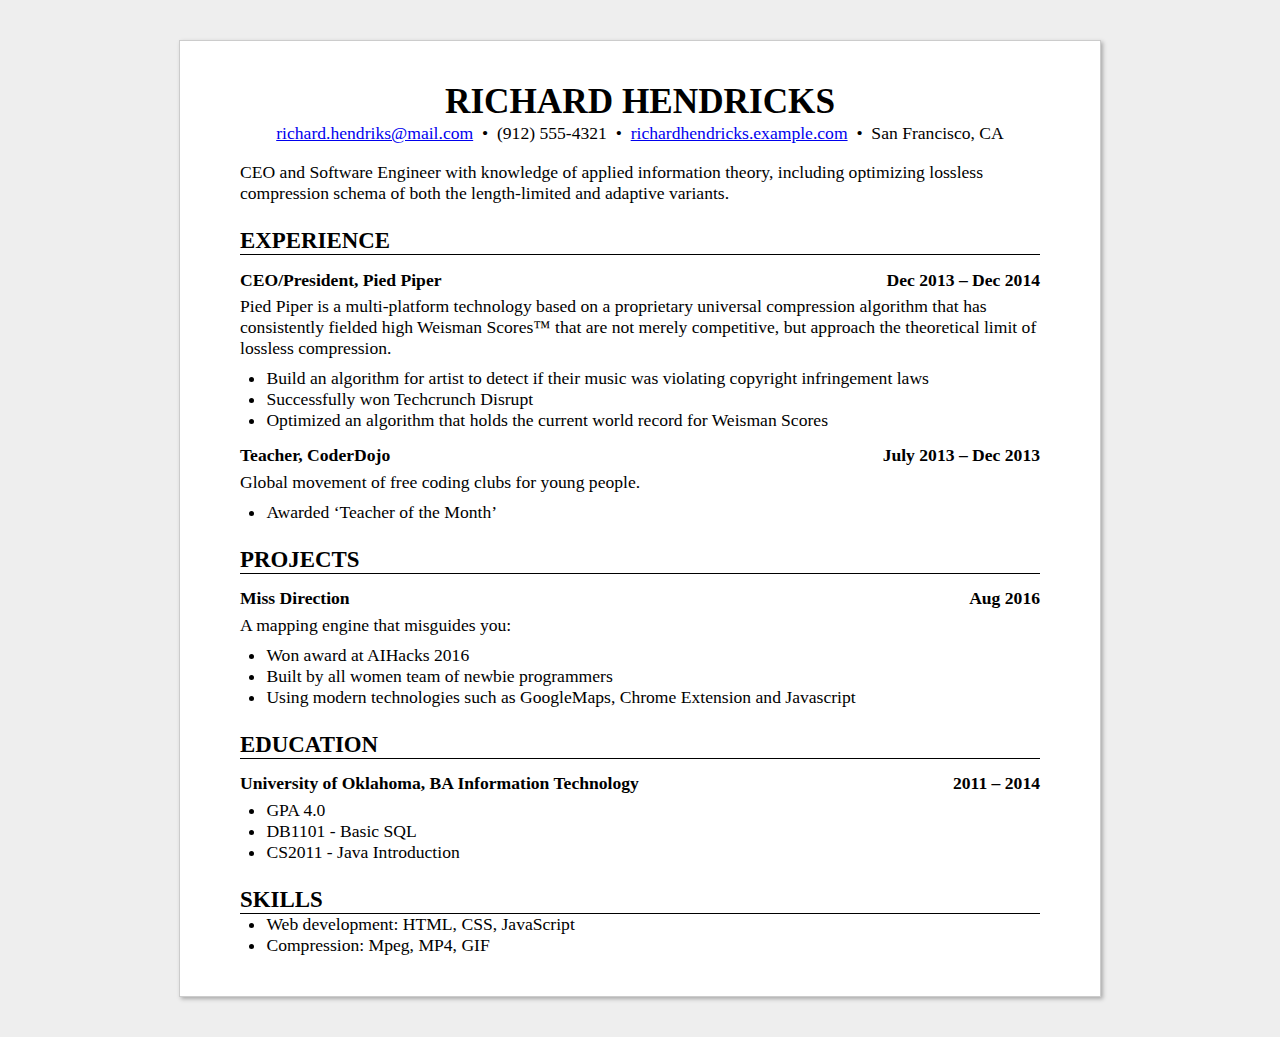
==== resume.html @ e18bf3ad "initial push" ====
<html lang="en">
<head>
<meta charset="UTF-8">
<title>Richard Hendricks</title>
<link rel="stylesheet" type="text/css" href="resume.css">
</head>
<body>
<div id="resume">
<!-- The (first) h1 will be used as the <title> of the HTML page -->

<h1>Richard Hendricks</h1>
<!-- The unordered list immediately after the h1 will be formatted on a single
line. It is intended to be used for contact details -->

<ul>
<li><a href="&#109;&#97;&#105;&#108;&#116;&#111;&#58;&#114;&#105;&#99;&#104;&#97;&#114;&#100;&#46;&#104;&#101;&#110;&#100;&#114;&#105;&#107;&#115;&#64;&#109;&#97;&#105;&#108;&#46;&#99;&#111;&#109;">&#114;&#105;&#99;&#104;&#97;&#114;&#100;&#46;&#104;&#101;&#110;&#100;&#114;&#105;&#107;&#115;&#64;&#109;&#97;&#105;&#108;&#46;&#99;&#111;&#109;</a></li>
<li>(912) 555-4321</li>
<li><a href="http://richardhendricks.example.com">richardhendricks.example.com</a></li>
<li>San Francisco, CA</li>
</ul>
<!-- The paragraph after the h1 and ul and before the first h2 is optional. It
is intended to be used for a short summary. -->

<p>CEO and Software Engineer with knowledge of applied information theory,
including optimizing lossless compression schema of both the length-limited and
adaptive variants.</p>
<h2>Experience</h2>
<!-- You have to wrap the "left" and "right" half of these headings in spans by
hand -->

<h3><span>CEO/President, Pied Piper</span> <span>Dec 2013 &ndash; Dec 2014</span></h3>
<p>Pied Piper is a multi-platform technology based on a proprietary universal
compression algorithm that has consistently fielded high Weisman Scores™ that
are not merely competitive, but approach the theoretical limit of lossless
compression.</p>
<ul>
<li>Build an algorithm for artist to detect if their music was violating
   copyright infringement laws</li>
<li>Successfully won Techcrunch Disrupt</li>
<li>Optimized an algorithm that holds the current world record for Weisman Scores</li>
</ul>
<h3><span>Teacher, CoderDojo</span> <span>July 2013 &ndash; Dec 2013</span></h3>
<p>Global movement of free coding clubs for young people.</p>
<ul>
<li>Awarded &lsquo;Teacher of the Month&rsquo;</li>
</ul>
<h2>Projects</h2>
<h3><span>Miss Direction</span> <span>Aug 2016</span></h3>
<p>A mapping engine that misguides you:</p>
<ul>
<li>Won award at AIHacks 2016</li>
<li>Built by all women team of newbie programmers</li>
<li>Using modern technologies such as GoogleMaps, Chrome Extension and Javascript</li>
</ul>
<h2>Education</h2>
<h3><span>University of Oklahoma, BA Information Technology</span> <span>2011 &ndash; 2014</span></h3>
<ul>
<li>GPA 4.0</li>
<li>DB1101 - Basic SQL</li>
<li>CS2011 - Java Introduction</li>
</ul>
<h2>Skills</h2>
<ul>
<li>Web development: HTML, CSS, JavaScript</li>
<li>Compression: Mpeg, MP4, GIF</li>
</ul></div>
</body>
</html>
---- resume.css ----
body {
    color: #000000;
    background: #EEEEEE;
    font: 1.1em "Times New Roman";
    line-height: 1.2;
    margin: 40px 0;
}
#resume {
    margin: 0 auto;
    max-width: 800px;
    padding: 40px 60px;
    background: #FFFFFF;
    border: 1px solid #CCCCCC;
    box-shadow: 2px 2px 4px #AAAAAA;
    -webkit-box-shadow: 2px 2px 4px #AAAAAA;
}
h1 {
    text-transform: uppercase;
    text-align: center;
    font-size: 200%;
    margin: 0;
    padding: 0;
}
h2 {
    border-bottom: 1px solid #000000;
    text-transform: uppercase;
    font-size: 130%;
    margin: 1em 0 0 0;
    padding: 0;
}
h3 {
    font-size: 100%;
    margin: 0.8em 0 0.3em 0;
    padding: 0;
    display: flex;
    justify-content: space-between;
}
p {
    margin: 0 0 0.5em 0;
    padding: 0;
    }
ul {
    padding: 0;
    margin: 0 1.5em;
    }
/* ul immediately after h1 = contact list */
h1 + ul {
    text-align: center;
    margin: 0;
    padding: 0;
    }
h1 + ul > li {
    display: inline;
    white-space: pre;
    list-style-type: none;
}
h1 + ul > li:after { 
    content: "  \2022  ";
}
h1 + ul > li:last-child:after {
    content: "";
}
/* p immediately after contact list = summary */
h1 + ul + p {
    margin: 1em 0;
}
@media print {
    body {
        font-size: 10pt;
        margin: 0;
        padding: 0;
        background: none;
    }
    #resume {
        margin: 0;
        padding: 0;
        border: 0px;
        background: none;
        box-shadow: none;
        -webkit-box-shadow: none;
    }
    /* Make links black in PDF */
    /* Move this outside the print block to apply this in HTML too */
    a, a:link, a:visited, a:hover {
        color: #000000;
        text-decoration: underline;
    }
}
@page {
    /* Change margins and paper size of PDF */
    /* https://developer.mozilla.org/en-US/docs/Web/CSS/@page */
    size: letter;
    margin: 0.5in 0.8in;
}
@media screen and (max-width: 800px) {
    body {
        font-size: 16pt;
        margin: 0;
        padding: 0;
        background: #FFFFFF !important;
    }
    #resume {
        margin: 0;
        padding: 1em;
        border: 0px;
        background: none;
        box-shadow: none;
        -webkit-box-shadow: none;
    }
}
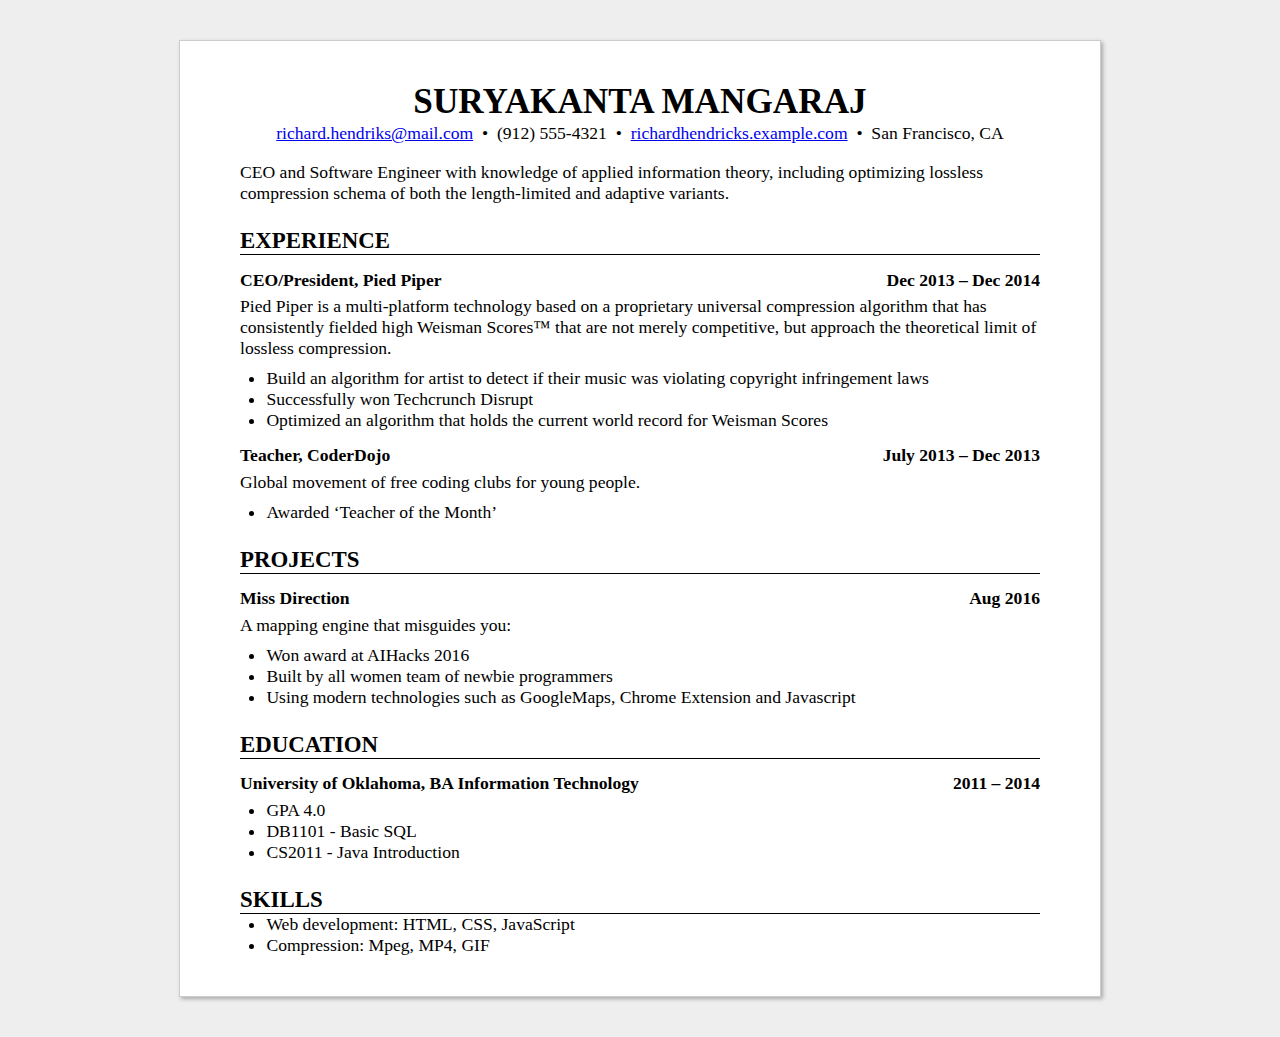
==== commit 5110e81e: "Resume built at 2020-10-07T10:43:13+00:00" ====
--- a/resume.html
+++ b/resume.html
@@ -1,17 +1,15 @@
 <html lang="en">
 <head>
 <meta charset="UTF-8">
-<title>Richard Hendricks</title>
+<title>Suryakanta Mangaraj</title>
 <link rel="stylesheet" type="text/css" href="resume.css">
 </head>
 <body>
 <div id="resume">
 <!-- The (first) h1 will be used as the <title> of the HTML page -->
-
-<h1>Richard Hendricks</h1>
+<h1>Suryakanta Mangaraj</h1>
 <!-- The unordered list immediately after the h1 will be formatted on a single
 line. It is intended to be used for contact details -->
-
 <ul>
 <li><a href="&#109;&#97;&#105;&#108;&#116;&#111;&#58;&#114;&#105;&#99;&#104;&#97;&#114;&#100;&#46;&#104;&#101;&#110;&#100;&#114;&#105;&#107;&#115;&#64;&#109;&#97;&#105;&#108;&#46;&#99;&#111;&#109;">&#114;&#105;&#99;&#104;&#97;&#114;&#100;&#46;&#104;&#101;&#110;&#100;&#114;&#105;&#107;&#115;&#64;&#109;&#97;&#105;&#108;&#46;&#99;&#111;&#109;</a></li>
 <li>(912) 555-4321</li>
@@ -20,14 +18,12 @@
 </ul>
 <!-- The paragraph after the h1 and ul and before the first h2 is optional. It
 is intended to be used for a short summary. -->
-
 <p>CEO and Software Engineer with knowledge of applied information theory,
 including optimizing lossless compression schema of both the length-limited and
 adaptive variants.</p>
 <h2>Experience</h2>
 <!-- You have to wrap the "left" and "right" half of these headings in spans by
 hand -->
-
 <h3><span>CEO/President, Pied Piper</span> <span>Dec 2013 &ndash; Dec 2014</span></h3>
 <p>Pied Piper is a multi-platform technology based on a proprietary universal
 compression algorithm that has consistently fielded high Weisman Scores™ that
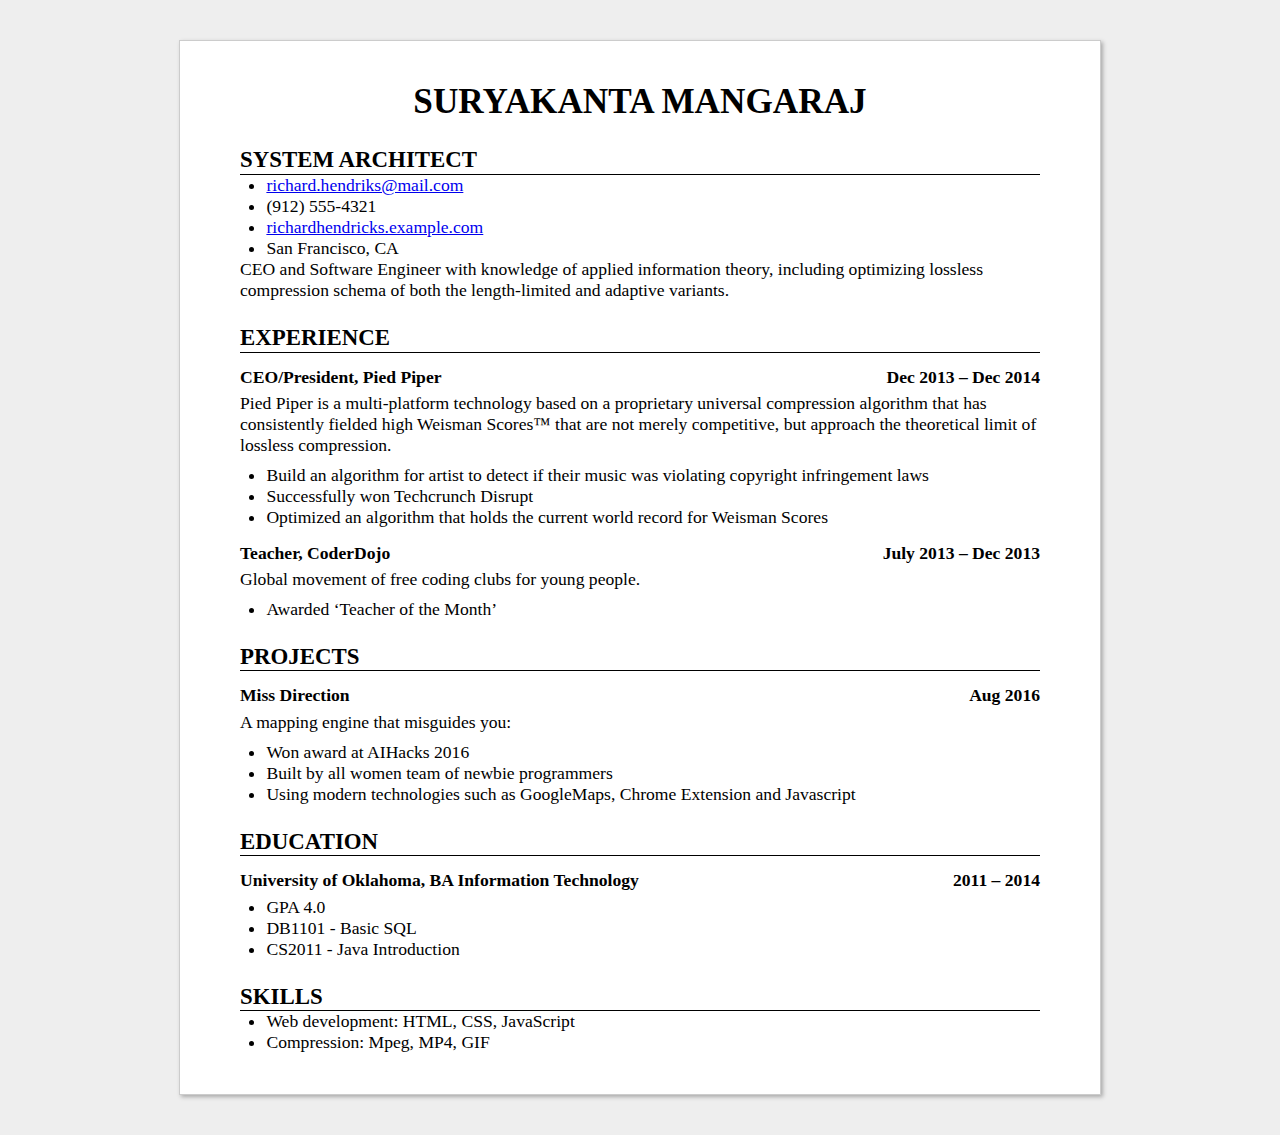
==== commit 298bc5b4: "Resume built at 2020-10-07T10:46:29+00:00" ====
--- a/resume.html
+++ b/resume.html
@@ -8,6 +8,7 @@
 <div id="resume">
 <!-- The (first) h1 will be used as the <title> of the HTML page -->
 <h1>Suryakanta Mangaraj</h1>
+<h2>System Architect</h2>
 <!-- The unordered list immediately after the h1 will be formatted on a single
 line. It is intended to be used for contact details -->
 <ul>
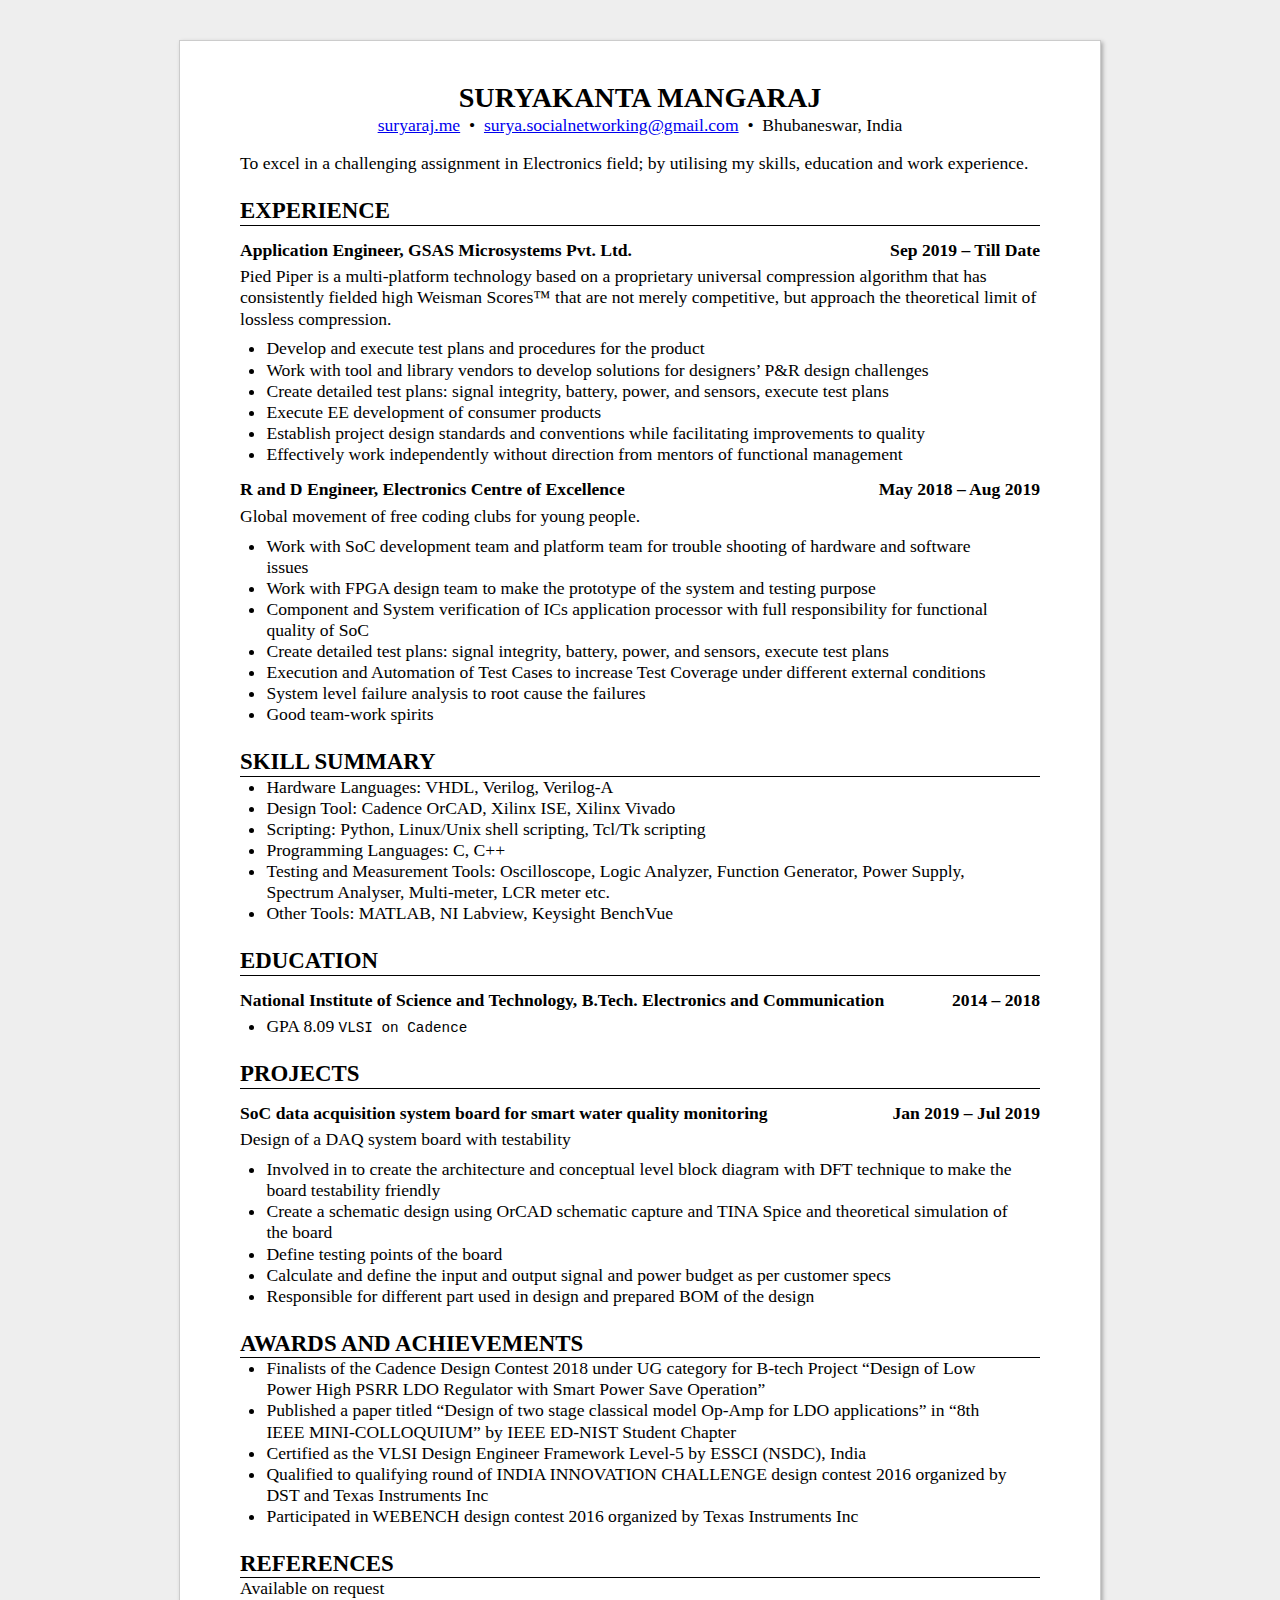
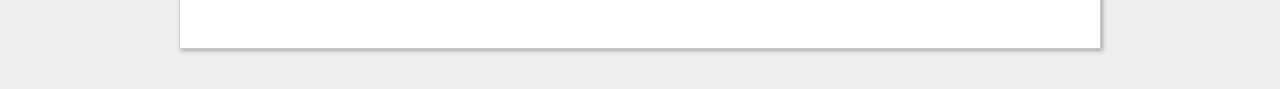
==== commit ddfc7301: "Resume built at 2020-10-07T11:30:36+00:00" ====
--- a/resume.html
+++ b/resume.html
@@ -8,58 +8,77 @@
 <div id="resume">
 <!-- The (first) h1 will be used as the <title> of the HTML page -->
 <h1>Suryakanta Mangaraj</h1>
-<h2>System Architect</h2>
 <!-- The unordered list immediately after the h1 will be formatted on a single
 line. It is intended to be used for contact details -->
 <ul>
-<li><a href="&#109;&#97;&#105;&#108;&#116;&#111;&#58;&#114;&#105;&#99;&#104;&#97;&#114;&#100;&#46;&#104;&#101;&#110;&#100;&#114;&#105;&#107;&#115;&#64;&#109;&#97;&#105;&#108;&#46;&#99;&#111;&#109;">&#114;&#105;&#99;&#104;&#97;&#114;&#100;&#46;&#104;&#101;&#110;&#100;&#114;&#105;&#107;&#115;&#64;&#109;&#97;&#105;&#108;&#46;&#99;&#111;&#109;</a></li>
-<li>(912) 555-4321</li>
-<li><a href="http://richardhendricks.example.com">richardhendricks.example.com</a></li>
-<li>San Francisco, CA</li>
+<li><a href="http://suryaraj.me">suryaraj.me</a></li>
+<li><a href="&#109;&#97;&#105;&#108;&#116;&#111;&#58;&#115;&#117;&#114;&#121;&#97;&#46;&#115;&#111;&#99;&#105;&#97;&#108;&#110;&#101;&#116;&#119;&#111;&#114;&#107;&#105;&#110;&#103;&#64;&#103;&#109;&#97;&#105;&#108;&#46;&#99;&#111;&#109;">&#115;&#117;&#114;&#121;&#97;&#46;&#115;&#111;&#99;&#105;&#97;&#108;&#110;&#101;&#116;&#119;&#111;&#114;&#107;&#105;&#110;&#103;&#64;&#103;&#109;&#97;&#105;&#108;&#46;&#99;&#111;&#109;</a></li>
+<li>Bhubaneswar, India</li>
 </ul>
 <!-- The paragraph after the h1 and ul and before the first h2 is optional. It
 is intended to be used for a short summary. -->
-<p>CEO and Software Engineer with knowledge of applied information theory,
-including optimizing lossless compression schema of both the length-limited and
-adaptive variants.</p>
+<p>To excel in a challenging assignment in Electronics field; by utilising my skills, education and work experience.</p>
 <h2>Experience</h2>
 <!-- You have to wrap the "left" and "right" half of these headings in spans by
 hand -->
-<h3><span>CEO/President, Pied Piper</span> <span>Dec 2013 &ndash; Dec 2014</span></h3>
+<h3><span>Application Engineer, GSAS Microsystems Pvt. Ltd.</span> <span>Sep 2019 &ndash; Till Date</span></h3>
 <p>Pied Piper is a multi-platform technology based on a proprietary universal
 compression algorithm that has consistently fielded high Weisman Scores™ that
 are not merely competitive, but approach the theoretical limit of lossless
 compression.</p>
 <ul>
-<li>Build an algorithm for artist to detect if their music was violating
-   copyright infringement laws</li>
-<li>Successfully won Techcrunch Disrupt</li>
-<li>Optimized an algorithm that holds the current world record for Weisman Scores</li>
+<li>Develop and execute test plans and procedures for the product</li>
+<li>Work with tool and library vendors to develop solutions for designers’ P&amp;R design challenges</li>
+<li>Create detailed test plans: signal integrity, battery, power, and sensors, execute test plans</li>
+<li>Execute EE development of consumer products</li>
+<li>Establish project design standards and conventions while facilitating improvements to quality</li>
+<li>Effectively work independently without direction from mentors of functional management </li>
 </ul>
-<h3><span>Teacher, CoderDojo</span> <span>July 2013 &ndash; Dec 2013</span></h3>
+<h3><span>R and D Engineer, Electronics Centre of Excellence</span> <span>May 2018 &ndash; Aug 2019</span></h3>
 <p>Global movement of free coding clubs for young people.</p>
 <ul>
-<li>Awarded &lsquo;Teacher of the Month&rsquo;</li>
+<li>Work with SoC development team and platform team for trouble shooting of hardware and software issues</li>
+<li>Work with FPGA design team to make the prototype of the system and testing purpose</li>
+<li>Component and System verification of ICs application processor with full responsibility for functional quality of SoC</li>
+<li>Create detailed test plans: signal integrity, battery, power, and sensors, execute test plans</li>
+<li>Execution and Automation of Test Cases to increase Test Coverage under different external conditions</li>
+<li>System level failure analysis to root cause the failures</li>
+<li>Good team-work spirits</li>
+</ul>
+<h2>Skill Summary</h2>
+<ul>
+<li>Hardware Languages: VHDL, Verilog, Verilog-A</li>
+<li>Design Tool: Cadence OrCAD, Xilinx ISE, Xilinx Vivado</li>
+<li>Scripting: Python, Linux/Unix shell scripting, Tcl/Tk scripting</li>
+<li>Programming Languages: C, C++</li>
+<li>Testing and Measurement Tools: Oscilloscope, Logic Analyzer, Function Generator, Power Supply, Spectrum Analyser, Multi-meter, LCR meter etc.</li>
+<li>Other Tools: MATLAB, NI Labview, Keysight BenchVue</li>
+</ul>
+<h2>Education</h2>
+<h3><span>National Institute of Science and Technology, B.Tech. Electronics and Communication </span> <span>2014 &ndash; 2018</span></h3>
+<ul>
+<li>GPA 8.09
+  <code>VLSI on Cadence</code></li>
 </ul>
 <h2>Projects</h2>
-<h3><span>Miss Direction</span> <span>Aug 2016</span></h3>
-<p>A mapping engine that misguides you:</p>
+<h3><span>SoC data acquisition system board for smart water quality monitoring</span> <span>Jan 2019 &ndash; Jul 2019</span></h3>
+<p>Design of a DAQ system board with testability</p>
 <ul>
-<li>Won award at AIHacks 2016</li>
-<li>Built by all women team of newbie programmers</li>
-<li>Using modern technologies such as GoogleMaps, Chrome Extension and Javascript</li>
+<li>Involved in to create the architecture and conceptual level block diagram with DFT technique to make the board testability friendly</li>
+<li>Create a schematic design using OrCAD schematic capture and TINA Spice and theoretical simulation of the board</li>
+<li>Define testing points of the board</li>
+<li>Calculate and define the input and output signal and power budget as per customer specs</li>
+<li>Responsible for different part used in design and prepared BOM of the design</li>
 </ul>
-<h2>Education</h2>
-<h3><span>University of Oklahoma, BA Information Technology</span> <span>2011 &ndash; 2014</span></h3>
+<h2>Awards and Achievements</h2>
 <ul>
-<li>GPA 4.0</li>
-<li>DB1101 - Basic SQL</li>
-<li>CS2011 - Java Introduction</li>
+<li>Finalists of the Cadence Design Contest 2018 under UG category for B-tech Project “Design of Low Power High PSRR LDO Regulator with Smart Power Save Operation”</li>
+<li>Published a paper titled “Design of two stage classical model Op-Amp for LDO applications” in “8th IEEE MINI-COLLOQUIUM” by IEEE ED-NIST Student Chapter</li>
+<li>Certified as the VLSI Design Engineer Framework Level-5 by ESSCI (NSDC), India</li>
+<li>Qualified to qualifying round of INDIA INNOVATION CHALLENGE design contest 2016 organized by DST and Texas Instruments Inc</li>
+<li>Participated in WEBENCH design contest 2016 organized by Texas Instruments Inc</li>
 </ul>
-<h2>Skills</h2>
-<ul>
-<li>Web development: HTML, CSS, JavaScript</li>
-<li>Compression: Mpeg, MP4, GIF</li>
-</ul></div>
+<h2>References</h2>
+<p>Available on request</p></div>
 </body>
 </html>
--- a/resume.css
+++ b/resume.css
@@ -17,7 +17,7 @@
 h1 {
     text-transform: uppercase;
     text-align: center;
-    font-size: 200%;
+    font-size: 160%;
     margin: 0;
     padding: 0;
 }
@@ -108,3 +108,4 @@
         -webkit-box-shadow: none;
     }
 }
+
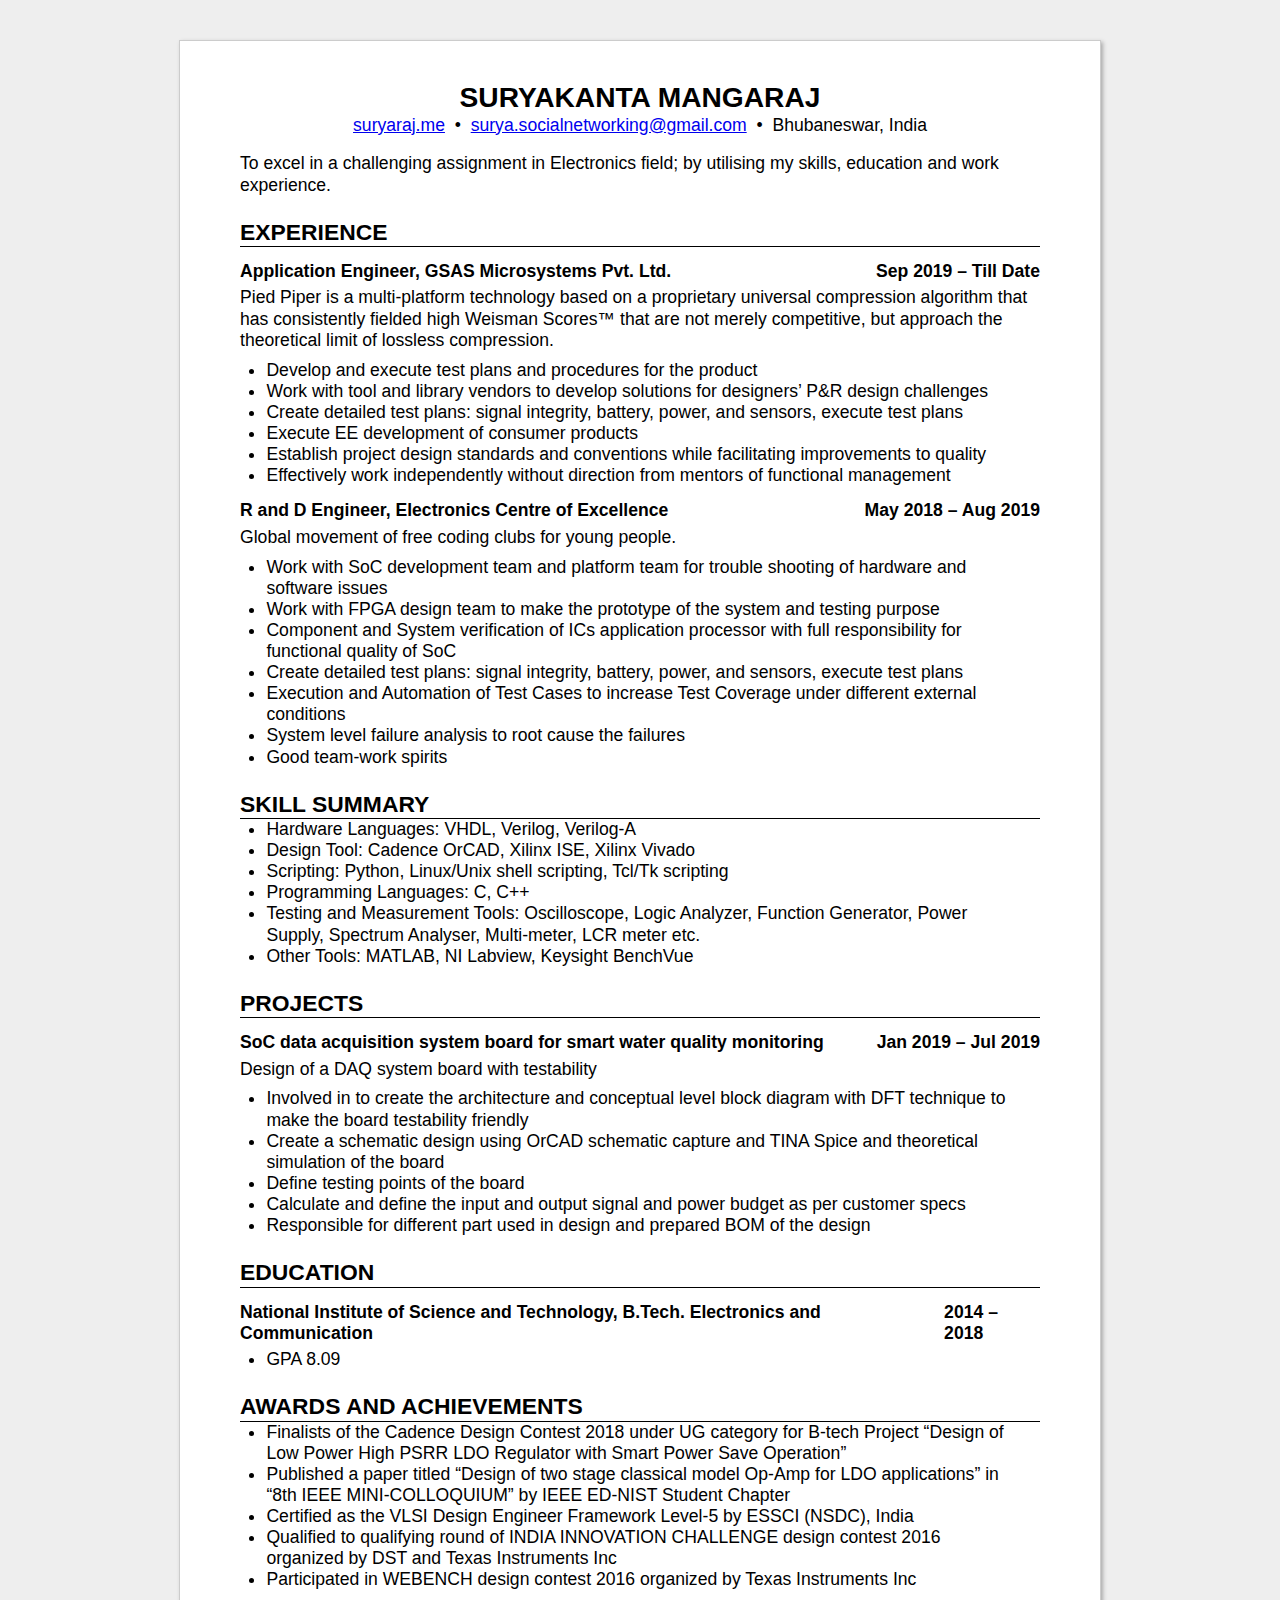
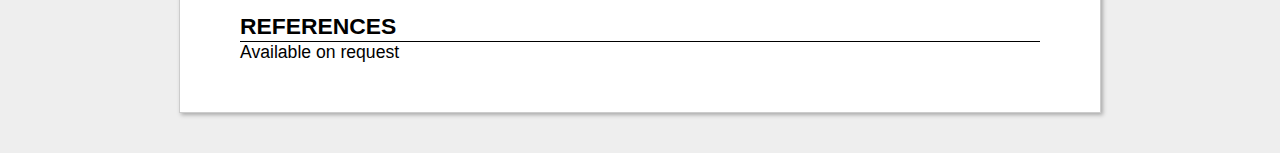
==== commit 5ecca098: "Resume built at 2020-10-07T11:34:13+00:00" ====
--- a/resume.html
+++ b/resume.html
@@ -54,12 +54,6 @@
 <li>Testing and Measurement Tools: Oscilloscope, Logic Analyzer, Function Generator, Power Supply, Spectrum Analyser, Multi-meter, LCR meter etc.</li>
 <li>Other Tools: MATLAB, NI Labview, Keysight BenchVue</li>
 </ul>
-<h2>Education</h2>
-<h3><span>National Institute of Science and Technology, B.Tech. Electronics and Communication </span> <span>2014 &ndash; 2018</span></h3>
-<ul>
-<li>GPA 8.09
-  <code>VLSI on Cadence</code></li>
-</ul>
 <h2>Projects</h2>
 <h3><span>SoC data acquisition system board for smart water quality monitoring</span> <span>Jan 2019 &ndash; Jul 2019</span></h3>
 <p>Design of a DAQ system board with testability</p>
@@ -69,6 +63,11 @@
 <li>Define testing points of the board</li>
 <li>Calculate and define the input and output signal and power budget as per customer specs</li>
 <li>Responsible for different part used in design and prepared BOM of the design</li>
+</ul>
+<h2>Education</h2>
+<h3><span>National Institute of Science and Technology, B.Tech. Electronics and Communication </span> <span>2014 &ndash; 2018</span></h3>
+<ul>
+<li>GPA 8.09</li>
 </ul>
 <h2>Awards and Achievements</h2>
 <ul>
--- a/resume.css
+++ b/resume.css
@@ -1,7 +1,7 @@
 body {
     color: #000000;
     background: #EEEEEE;
-    font: 1.1em "Times New Roman";
+    font: 1.1em "Helvetica";
     line-height: 1.2;
     margin: 40px 0;
 }
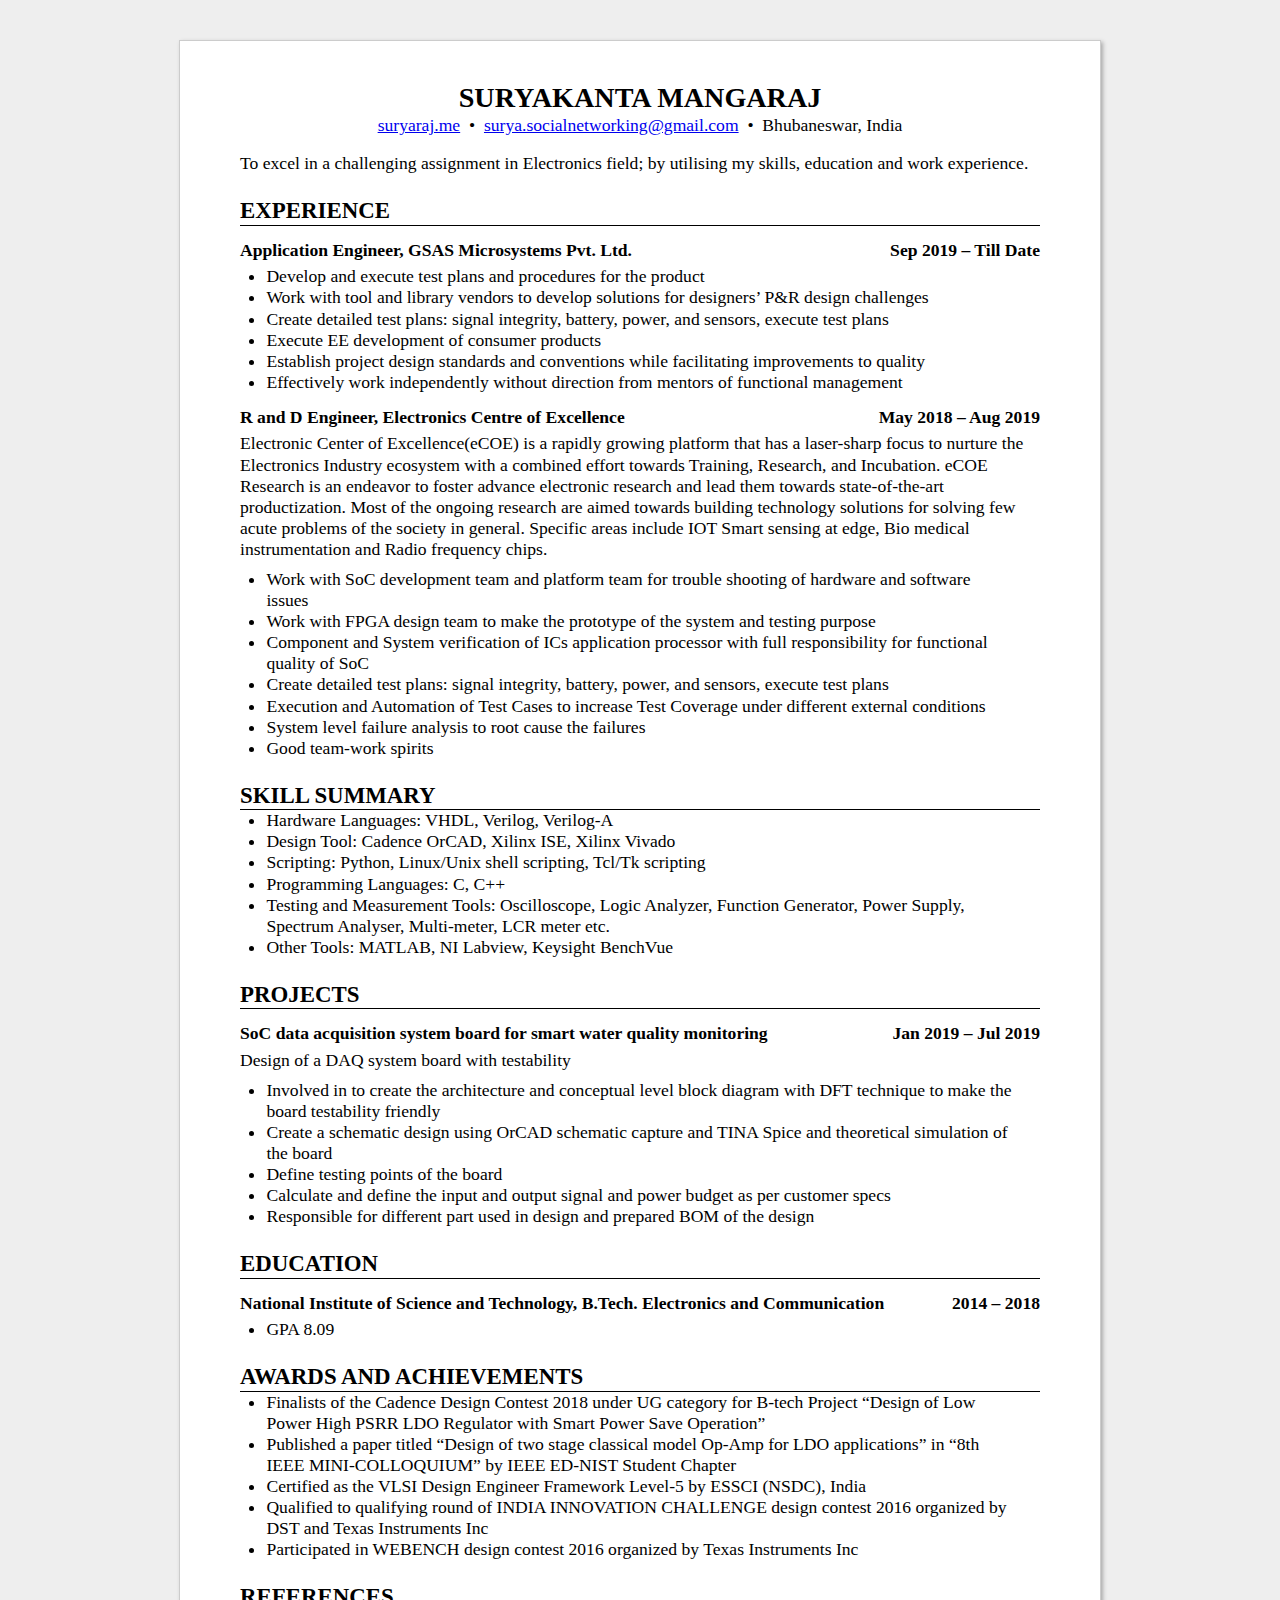
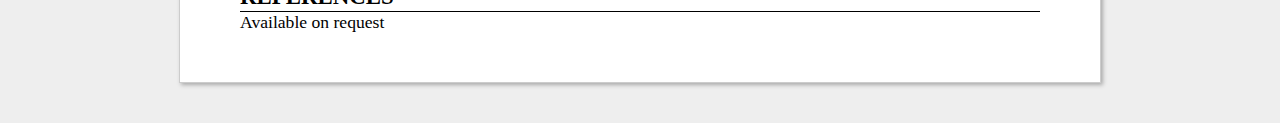
==== commit e7c57f13: "Resume built at 2020-11-08T14:45:31+00:00" ====
--- a/resume.html
+++ b/resume.html
@@ -10,6 +10,7 @@
 <h1>Suryakanta Mangaraj</h1>
 <!-- The unordered list immediately after the h1 will be formatted on a single
 line. It is intended to be used for contact details -->
+
 <ul>
 <li><a href="http://suryaraj.me">suryaraj.me</a></li>
 <li><a href="&#109;&#97;&#105;&#108;&#116;&#111;&#58;&#115;&#117;&#114;&#121;&#97;&#46;&#115;&#111;&#99;&#105;&#97;&#108;&#110;&#101;&#116;&#119;&#111;&#114;&#107;&#105;&#110;&#103;&#64;&#103;&#109;&#97;&#105;&#108;&#46;&#99;&#111;&#109;">&#115;&#117;&#114;&#121;&#97;&#46;&#115;&#111;&#99;&#105;&#97;&#108;&#110;&#101;&#116;&#119;&#111;&#114;&#107;&#105;&#110;&#103;&#64;&#103;&#109;&#97;&#105;&#108;&#46;&#99;&#111;&#109;</a></li>
@@ -22,10 +23,6 @@
 <!-- You have to wrap the "left" and "right" half of these headings in spans by
 hand -->
 <h3><span>Application Engineer, GSAS Microsystems Pvt. Ltd.</span> <span>Sep 2019 &ndash; Till Date</span></h3>
-<p>Pied Piper is a multi-platform technology based on a proprietary universal
-compression algorithm that has consistently fielded high Weisman Scores™ that
-are not merely competitive, but approach the theoretical limit of lossless
-compression.</p>
 <ul>
 <li>Develop and execute test plans and procedures for the product</li>
 <li>Work with tool and library vendors to develop solutions for designers’ P&amp;R design challenges</li>
@@ -35,7 +32,7 @@
 <li>Effectively work independently without direction from mentors of functional management </li>
 </ul>
 <h3><span>R and D Engineer, Electronics Centre of Excellence</span> <span>May 2018 &ndash; Aug 2019</span></h3>
-<p>Global movement of free coding clubs for young people.</p>
+<p>Electronic Center of Excellence(eCOE) is a rapidly growing platform that has a laser-sharp focus to nurture the Electronics Industry ecosystem with a combined effort towards Training, Research, and Incubation. eCOE Research is an endeavor to foster advance electronic research and lead them towards state-of-the-art productization. Most of the ongoing research are aimed towards building technology solutions for solving few acute problems of the society in general. Specific areas include IOT Smart sensing at edge, Bio medical instrumentation and Radio frequency chips.</p>
 <ul>
 <li>Work with SoC development team and platform team for trouble shooting of hardware and software issues</li>
 <li>Work with FPGA design team to make the prototype of the system and testing purpose</li>
--- a/resume.css
+++ b/resume.css
@@ -1,7 +1,7 @@
 body {
     color: #000000;
     background: #EEEEEE;
-    font: 1.1em "Helvetica";
+    font: 1.1em "Times New Roman";
     line-height: 1.2;
     margin: 40px 0;
 }
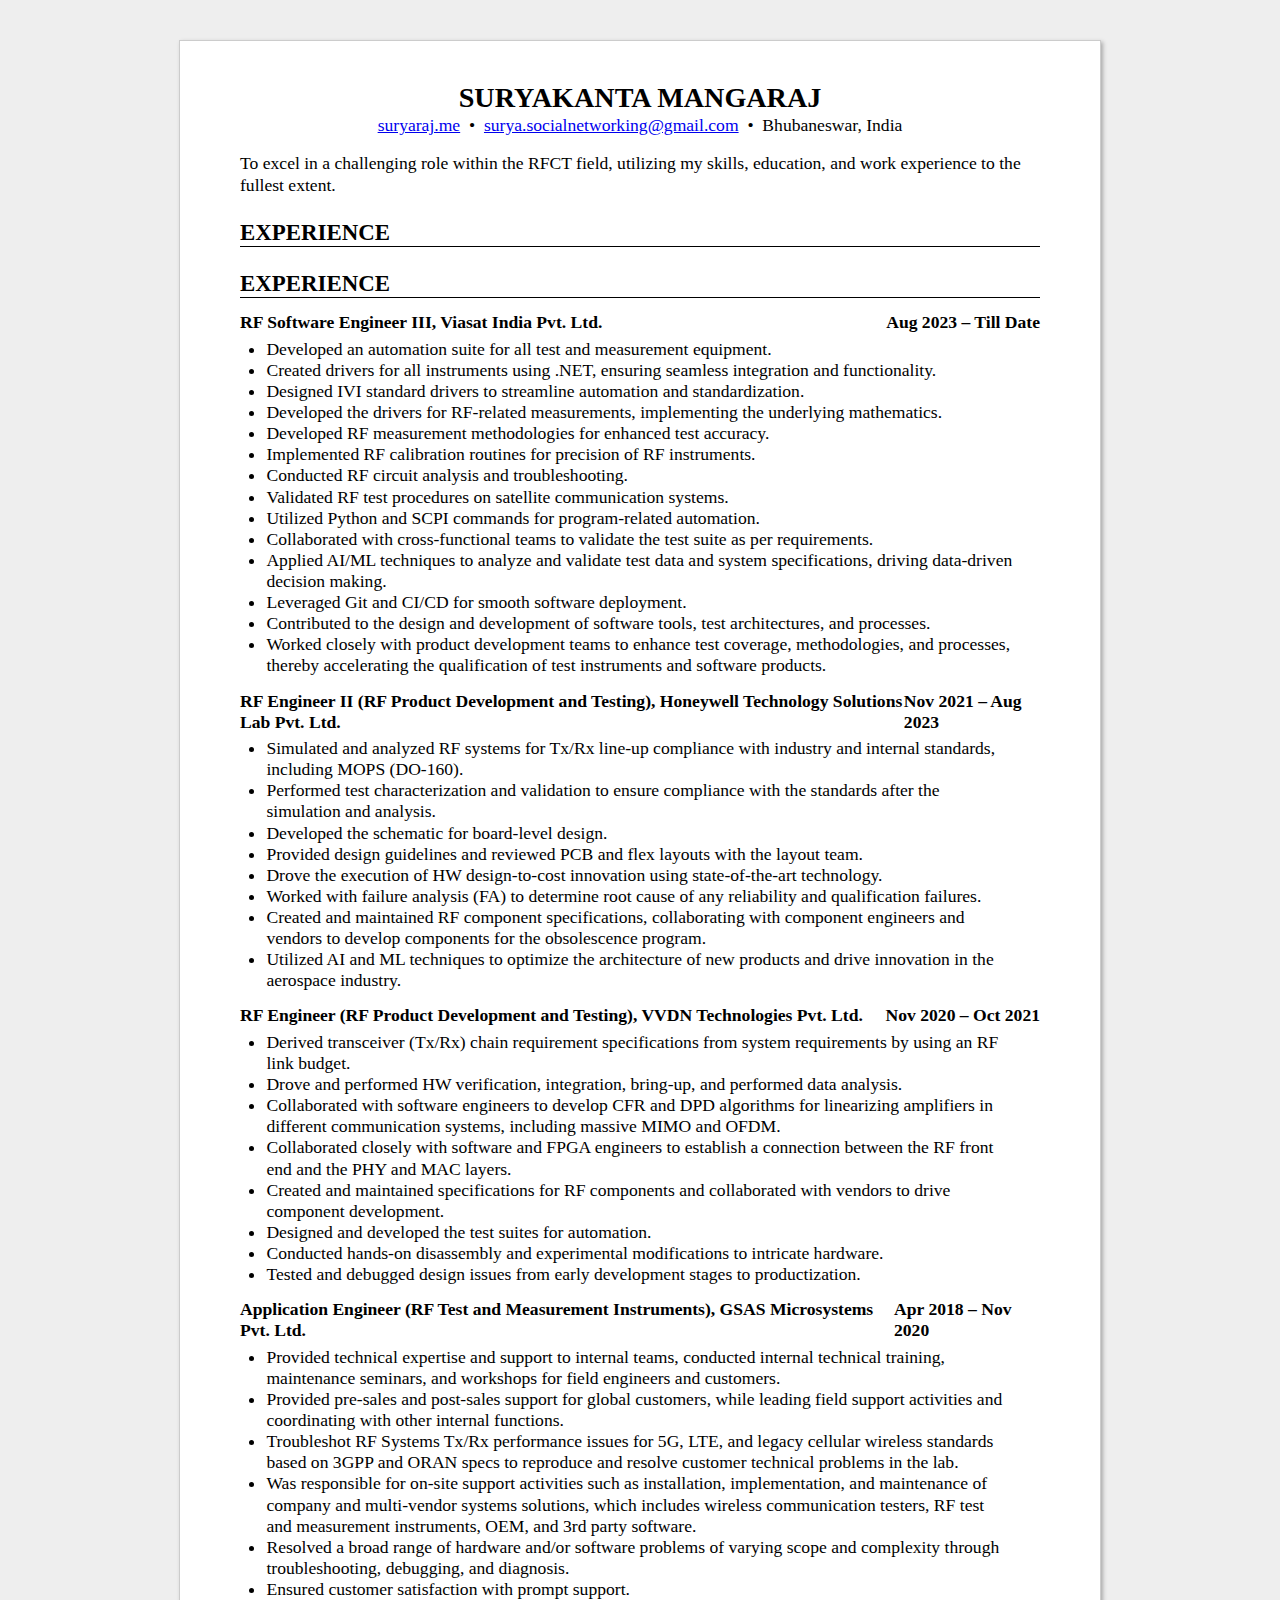
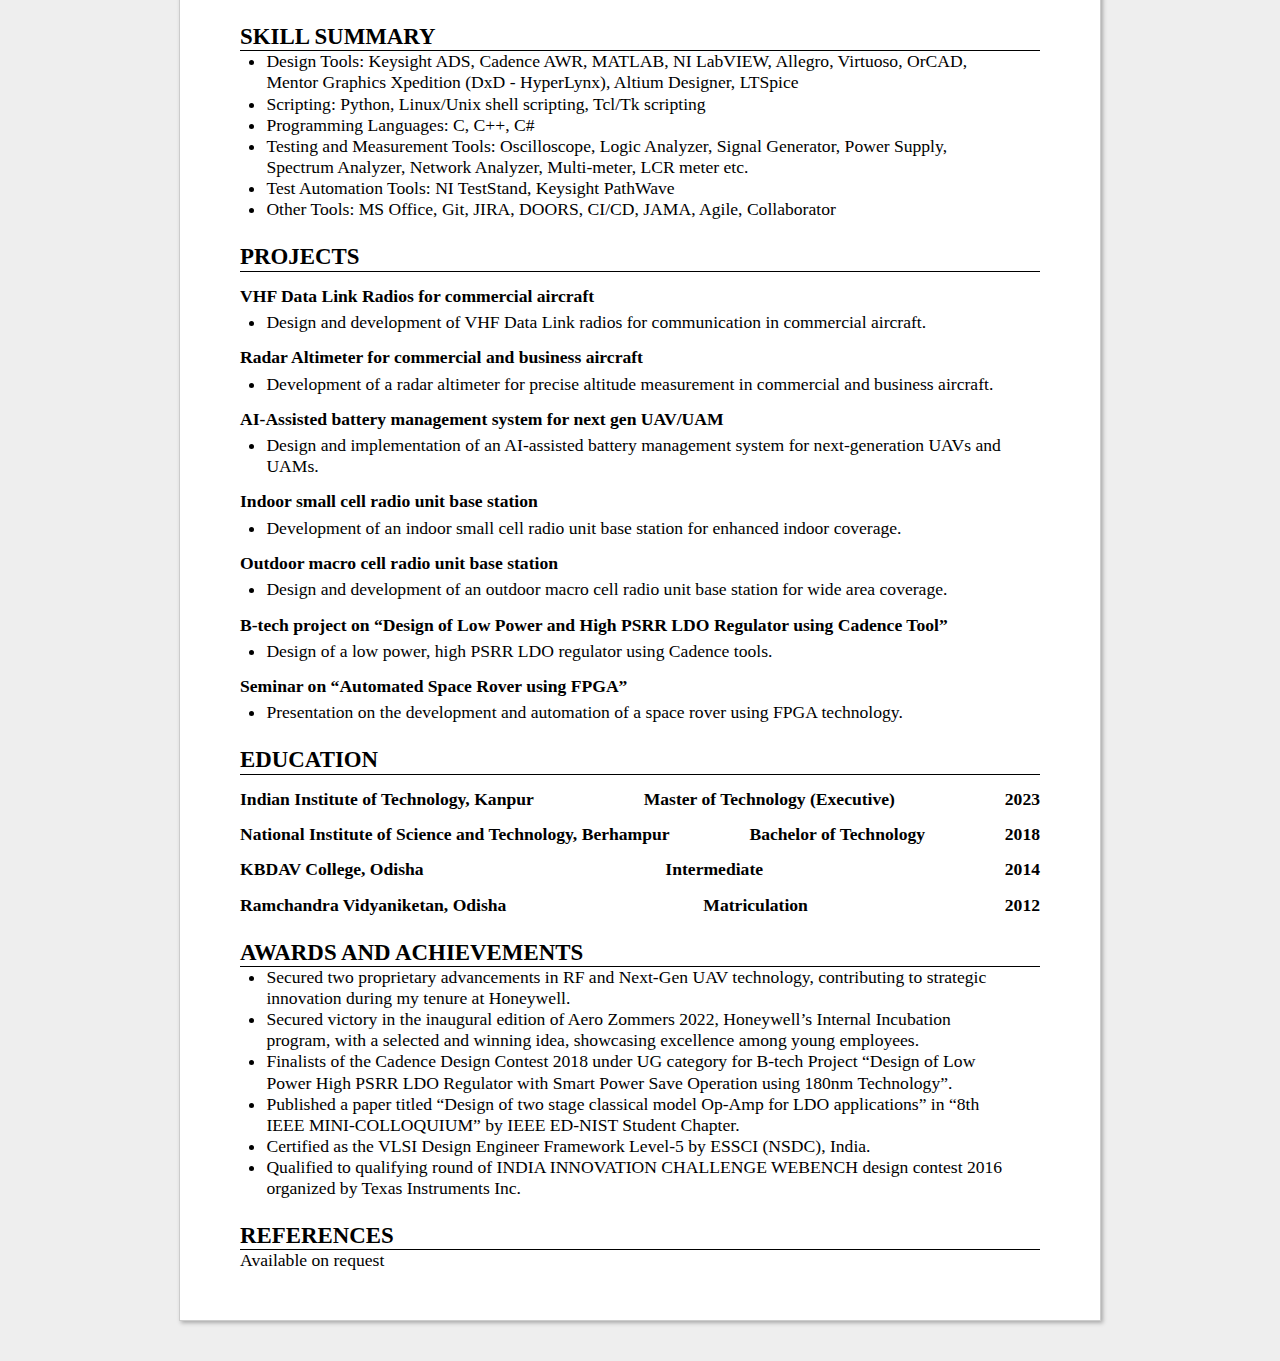
==== commit 7a08157e: "Resume built at 2024-07-27T16:42:37+00:00" ====
--- a/resume.html
+++ b/resume.html
@@ -18,61 +18,111 @@
 </ul>
 <!-- The paragraph after the h1 and ul and before the first h2 is optional. It
 is intended to be used for a short summary. -->
-<p>To excel in a challenging assignment in Electronics field; by utilising my skills, education and work experience.</p>
+<p>To excel in a challenging role within the RFCT field, utilizing my skills, education, and work experience to the fullest extent.</p>
 <h2>Experience</h2>
 <!-- You have to wrap the "left" and "right" half of these headings in spans by
 hand -->
-<h3><span>Application Engineer, GSAS Microsystems Pvt. Ltd.</span> <span>Sep 2019 &ndash; Till Date</span></h3>
+
+<h2>Experience</h2>
+<h3><span>RF Software Engineer III, Viasat India Pvt. Ltd.</span> <span>Aug 2023 &ndash; Till Date</span></h3>
 <ul>
-<li>Develop and execute test plans and procedures for the product</li>
-<li>Work with tool and library vendors to develop solutions for designers’ P&amp;R design challenges</li>
-<li>Create detailed test plans: signal integrity, battery, power, and sensors, execute test plans</li>
-<li>Execute EE development of consumer products</li>
-<li>Establish project design standards and conventions while facilitating improvements to quality</li>
-<li>Effectively work independently without direction from mentors of functional management </li>
+<li>Developed an automation suite for all test and measurement equipment.</li>
+<li>Created drivers for all instruments using .NET, ensuring seamless integration and functionality.</li>
+<li>Designed IVI standard drivers to streamline automation and standardization.</li>
+<li>Developed the drivers for RF-related measurements, implementing the underlying mathematics.</li>
+<li>Developed RF measurement methodologies for enhanced test accuracy.</li>
+<li>Implemented RF calibration routines for precision of RF instruments.</li>
+<li>Conducted RF circuit analysis and troubleshooting.</li>
+<li>Validated RF test procedures on satellite communication systems.</li>
+<li>Utilized Python and SCPI commands for program-related automation.</li>
+<li>Collaborated with cross-functional teams to validate the test suite as per requirements.</li>
+<li>Applied AI/ML techniques to analyze and validate test data and system specifications, driving data-driven decision making.</li>
+<li>Leveraged Git and CI/CD for smooth software deployment.</li>
+<li>Contributed to the design and development of software tools, test architectures, and processes.</li>
+<li>Worked closely with product development teams to enhance test coverage, methodologies, and processes, thereby accelerating the qualification of test instruments and software products.</li>
 </ul>
-<h3><span>R and D Engineer, Electronics Centre of Excellence</span> <span>May 2018 &ndash; Aug 2019</span></h3>
-<p>Electronic Center of Excellence(eCOE) is a rapidly growing platform that has a laser-sharp focus to nurture the Electronics Industry ecosystem with a combined effort towards Training, Research, and Incubation. eCOE Research is an endeavor to foster advance electronic research and lead them towards state-of-the-art productization. Most of the ongoing research are aimed towards building technology solutions for solving few acute problems of the society in general. Specific areas include IOT Smart sensing at edge, Bio medical instrumentation and Radio frequency chips.</p>
+<h3><span>RF Engineer II (RF Product Development and Testing), Honeywell Technology Solutions Lab Pvt. Ltd.</span> <span>Nov 2021 &ndash; Aug 2023</span></h3>
 <ul>
-<li>Work with SoC development team and platform team for trouble shooting of hardware and software issues</li>
-<li>Work with FPGA design team to make the prototype of the system and testing purpose</li>
-<li>Component and System verification of ICs application processor with full responsibility for functional quality of SoC</li>
-<li>Create detailed test plans: signal integrity, battery, power, and sensors, execute test plans</li>
-<li>Execution and Automation of Test Cases to increase Test Coverage under different external conditions</li>
-<li>System level failure analysis to root cause the failures</li>
-<li>Good team-work spirits</li>
+<li>Simulated and analyzed RF systems for Tx/Rx line-up compliance with industry and internal standards, including MOPS (DO-160).</li>
+<li>Performed test characterization and validation to ensure compliance with the standards after the simulation and analysis.</li>
+<li>Developed the schematic for board-level design.</li>
+<li>Provided design guidelines and reviewed PCB and flex layouts with the layout team.</li>
+<li>Drove the execution of HW design-to-cost innovation using state-of-the-art technology.</li>
+<li>Worked with failure analysis (FA) to determine root cause of any reliability and qualification failures.</li>
+<li>Created and maintained RF component specifications, collaborating with component engineers and vendors to develop components for the obsolescence program.</li>
+<li>Utilized AI and ML techniques to optimize the architecture of new products and drive innovation in the aerospace industry.</li>
+</ul>
+<h3><span>RF Engineer (RF Product Development and Testing), VVDN Technologies Pvt. Ltd.</span> <span>Nov 2020 &ndash; Oct 2021</span></h3>
+<ul>
+<li>Derived transceiver (Tx/Rx) chain requirement specifications from system requirements by using an RF link budget.</li>
+<li>Drove and performed HW verification, integration, bring-up, and performed data analysis.</li>
+<li>Collaborated with software engineers to develop CFR and DPD algorithms for linearizing amplifiers in different communication systems, including massive MIMO and OFDM.</li>
+<li>Collaborated closely with software and FPGA engineers to establish a connection between the RF front end and the PHY and MAC layers.</li>
+<li>Created and maintained specifications for RF components and collaborated with vendors to drive component development.</li>
+<li>Designed and developed the test suites for automation.</li>
+<li>Conducted hands-on disassembly and experimental modifications to intricate hardware.</li>
+<li>Tested and debugged design issues from early development stages to productization.</li>
+</ul>
+<h3><span>Application Engineer (RF Test and Measurement Instruments), GSAS Microsystems Pvt. Ltd.</span> <span>Apr 2018 &ndash; Nov 2020</span></h3>
+<ul>
+<li>Provided technical expertise and support to internal teams, conducted internal technical training, maintenance seminars, and workshops for field engineers and customers.</li>
+<li>Provided pre-sales and post-sales support for global customers, while leading field support activities and coordinating with other internal functions.</li>
+<li>Troubleshot RF Systems Tx/Rx performance issues for 5G, LTE, and legacy cellular wireless standards based on 3GPP and ORAN specs to reproduce and resolve customer technical problems in the lab.</li>
+<li>Was responsible for on-site support activities such as installation, implementation, and maintenance of company and multi-vendor systems solutions, which includes wireless communication testers, RF test and measurement instruments, OEM, and 3rd party software.</li>
+<li>Resolved a broad range of hardware and/or software problems of varying scope and complexity through troubleshooting, debugging, and diagnosis.</li>
+<li>Ensured customer satisfaction with prompt support.</li>
 </ul>
 <h2>Skill Summary</h2>
 <ul>
-<li>Hardware Languages: VHDL, Verilog, Verilog-A</li>
-<li>Design Tool: Cadence OrCAD, Xilinx ISE, Xilinx Vivado</li>
+<li>Design Tools: Keysight ADS, Cadence AWR, MATLAB, NI LabVIEW, Allegro, Virtuoso, OrCAD, Mentor Graphics Xpedition (DxD - HyperLynx), Altium Designer, LTSpice</li>
 <li>Scripting: Python, Linux/Unix shell scripting, Tcl/Tk scripting</li>
-<li>Programming Languages: C, C++</li>
-<li>Testing and Measurement Tools: Oscilloscope, Logic Analyzer, Function Generator, Power Supply, Spectrum Analyser, Multi-meter, LCR meter etc.</li>
-<li>Other Tools: MATLAB, NI Labview, Keysight BenchVue</li>
+<li>Programming Languages: C, C++, C#</li>
+<li>Testing and Measurement Tools: Oscilloscope, Logic Analyzer, Signal Generator, Power Supply, Spectrum Analyzer, Network Analyzer, Multi-meter, LCR meter etc.</li>
+<li>Test Automation Tools: NI TestStand, Keysight PathWave</li>
+<li>Other Tools: MS Office, Git, JIRA, DOORS, CI/CD, JAMA, Agile, Collaborator</li>
 </ul>
 <h2>Projects</h2>
-<h3><span>SoC data acquisition system board for smart water quality monitoring</span> <span>Jan 2019 &ndash; Jul 2019</span></h3>
-<p>Design of a DAQ system board with testability</p>
+<h3><span>VHF Data Link Radios for commercial aircraft</span></h3>
 <ul>
-<li>Involved in to create the architecture and conceptual level block diagram with DFT technique to make the board testability friendly</li>
-<li>Create a schematic design using OrCAD schematic capture and TINA Spice and theoretical simulation of the board</li>
-<li>Define testing points of the board</li>
-<li>Calculate and define the input and output signal and power budget as per customer specs</li>
-<li>Responsible for different part used in design and prepared BOM of the design</li>
+<li>Design and development of VHF Data Link radios for communication in commercial aircraft.</li>
+</ul>
+<h3><span>Radar Altimeter for commercial and business aircraft</span></h3>
+<ul>
+<li>Development of a radar altimeter for precise altitude measurement in commercial and business aircraft.</li>
+</ul>
+<h3><span>AI-Assisted battery management system for next gen UAV/UAM</span></h3>
+<ul>
+<li>Design and implementation of an AI-assisted battery management system for next-generation UAVs and UAMs.</li>
+</ul>
+<h3><span>Indoor small cell radio unit base station</span></h3>
+<ul>
+<li>Development of an indoor small cell radio unit base station for enhanced indoor coverage.</li>
+</ul>
+<h3><span>Outdoor macro cell radio unit base station</span></h3>
+<ul>
+<li>Design and development of an outdoor macro cell radio unit base station for wide area coverage.</li>
+</ul>
+<h3><span>B-tech project on “Design of Low Power and High PSRR LDO Regulator using Cadence Tool”</span></h3>
+<ul>
+<li>Design of a low power, high PSRR LDO regulator using Cadence tools.</li>
+</ul>
+<h3><span>Seminar on “Automated Space Rover using FPGA”</span></h3>
+<ul>
+<li>Presentation on the development and automation of a space rover using FPGA technology.</li>
 </ul>
 <h2>Education</h2>
-<h3><span>National Institute of Science and Technology, B.Tech. Electronics and Communication </span> <span>2014 &ndash; 2018</span></h3>
-<ul>
-<li>GPA 8.09</li>
-</ul>
+<h3><span>Indian Institute of Technology, Kanpur</span> <span>Master of Technology (Executive)</span> <span>2023</span></h3>
+<h3><span>National Institute of Science and Technology, Berhampur</span> <span>Bachelor of Technology</span> <span>2018</span></h3>
+<h3><span>KBDAV College, Odisha</span> <span>Intermediate</span> <span>2014</span></h3>
+<h3><span>Ramchandra Vidyaniketan, Odisha</span> <span>Matriculation</span> <span>2012</span></h3>
 <h2>Awards and Achievements</h2>
 <ul>
-<li>Finalists of the Cadence Design Contest 2018 under UG category for B-tech Project “Design of Low Power High PSRR LDO Regulator with Smart Power Save Operation”</li>
-<li>Published a paper titled “Design of two stage classical model Op-Amp for LDO applications” in “8th IEEE MINI-COLLOQUIUM” by IEEE ED-NIST Student Chapter</li>
-<li>Certified as the VLSI Design Engineer Framework Level-5 by ESSCI (NSDC), India</li>
-<li>Qualified to qualifying round of INDIA INNOVATION CHALLENGE design contest 2016 organized by DST and Texas Instruments Inc</li>
-<li>Participated in WEBENCH design contest 2016 organized by Texas Instruments Inc</li>
+<li>Secured two proprietary advancements in RF and Next-Gen UAV technology, contributing to strategic innovation during my tenure at Honeywell.</li>
+<li>Secured victory in the inaugural edition of Aero Zommers 2022, Honeywell&rsquo;s Internal Incubation program, with a selected and winning idea, showcasing excellence among young employees.</li>
+<li>Finalists of the Cadence Design Contest 2018 under UG category for B-tech Project “Design of Low Power High PSRR LDO Regulator with Smart Power Save Operation using 180nm Technology”.</li>
+<li>Published a paper titled “Design of two stage classical model Op-Amp for LDO applications” in “8th IEEE MINI-COLLOQUIUM” by IEEE ED-NIST Student Chapter.</li>
+<li>Certified as the VLSI Design Engineer Framework Level-5 by ESSCI (NSDC), India.</li>
+<li>Qualified to qualifying round of INDIA INNOVATION CHALLENGE WEBENCH design contest 2016 organized by Texas Instruments Inc.</li>
 </ul>
 <h2>References</h2>
 <p>Available on request</p></div>
